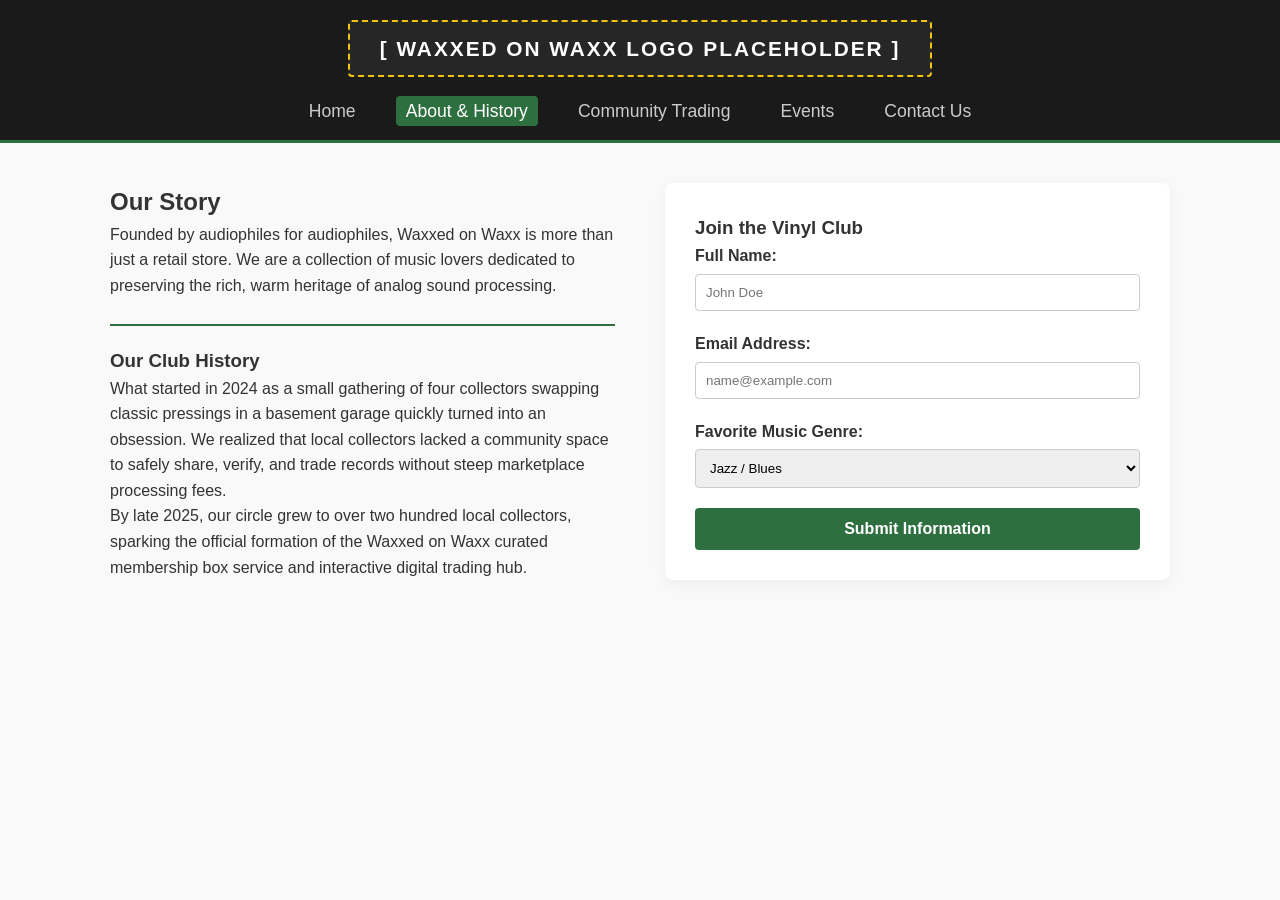
==== about.html @ bd1d2bb6 "added events, contact, trading, etc." ====
<!DOCTYPE html>
<html lang="en">
<head>
    <meta charset="UTF-8">
    <meta name="viewport" content="width=device-width, initial-scale=1.0">
    <title>About & History - Waxxed on Waxx</title>
    <link rel="stylesheet" href="style.css">
</head>
<body>

    <div class="logo-wrapper">
        <div class="logo-placeholder"><span>[ Waxxed on Waxx Logo Placeholder ]</span></div>
    </div>

    <nav class="navbar">
        <ul class="nav-links">
            <li><a href="index.html">Home</a></li>
            <li><a href="about.html" class="active">About & History</a></li>
            <li><a href="trading.html">Community Trading</a></li>
            <li><a href="events.html">Events</a></li>
            <li><a href="contact.html">Contact Us</a></li>
        </ul>
    </nav>

    <main class="container page-layout">
        <section class="about-content">
            <h2>Our Story</h2>
            <p>Founded by audiophiles for audiophiles, Waxxed on Waxx is more than just a retail store. We are a collection of music lovers dedicated to preserving the rich, warm heritage of analog sound processing.</p>
            
            <div class="history-block">
                <h3>Our Club History</h3>
                <p>What started in 2024 as a small gathering of four collectors swapping classic pressings in a basement garage quickly turned into an obsession. We realized that local collectors lacked a community space to safely share, verify, and trade records without steep marketplace processing fees.</p>
                <p>By late 2025, our circle grew to over two hundred local collectors, sparking the official formation of the Waxxed on Waxx curated membership box service and interactive digital trading hub.</p>
            </div>
        </section>

        <section class="form-container">
            <h3>Join the Vinyl Club</h3>
            <form id="clubForm">
                <div class="form-group">
                    <label for="fullName">Full Name:</label>
                    <input type="text" id="fullName" required placeholder="John Doe">
                </div>
                <div class="form-group">
                    <label for="emailAddress">Email Address:</label>
                    <input type="email" id="emailAddress" required placeholder="name@example.com">
                </div>
                <div class="form-group">
                    <label for="musicGenre">Favorite Music Genre:</label>
                    <select id="musicGenre">
                        <option value="jazz">Jazz / Blues</option>
                        <option value="rock">Classic / Indie Rock</option>
                        <option value="hiphop">Hip-Hop / R&B</option>
                        <option value="funk">Funk / Soul</option>
                    </select>
                </div>
                <button type="submit" class="submit-btn">Submit Information</button>
            </form>
            <div id="formFeedback" class="hidden-feedback"></div>
        </section>
    </main>

    <script src="script.js"></script>
</body>
</html>
---- style.css ----
/* ==========================================
   GLOBAL SETTINGS & BRAND PALETTE
   ========================================== */
:root {
    --primary-green: #2e6f40;       /* Rich Green Accent */
    --hover-yellow: #f1c40f;        /* Vibrant Yellow Hover Spark */
    --accent-red: #c0392b;          /* Crimson highlights */
    --dark-bg: #1a1a1a;             /* Record vinyl style slate dark gray */
    --light-bg: #f9f9f9;            /* Standard clean reading backing */
    --text-dark: #333333;
}

* {
    margin: 0;
    padding: 0;
    box-sizing: border-box;
    font-family: 'Segoe UI', Tahoma, Geneva, Verdana, sans-serif;
}

body {
    background-color: var(--light-bg);
    color: var(--text-dark);
    line-height: 1.6;
}

.container {
    max-width: 1100px;
    margin: 0 auto;
    padding: 40px 20px;
}

/* ==========================================
   NEW: TOP CENTRAL LOGO AREA
   ========================================== */
.logo-wrapper {
    background-color: var(--dark-bg);
    padding: 20px 20px 5px 20px;
    display: flex;
    justify-content: center; /* Forces logo center alignment */
    align-items: center;
}

.logo-placeholder {
    border: 2px dashed var(--hover-yellow); /* Visual box trace */
    padding: 10px 30px;
    background-color: #262626;
    color: white;
    font-weight: bold;
    font-size: 1.3rem;
    letter-spacing: 2px;
    border-radius: 4px;
    text-transform: uppercase;
}

/* ==========================================
   NAVIGATION BAR
   ========================================== */
.navbar {
    background-color: var(--dark-bg);
    display: flex;
    justify-content: center; /* Center navigation bar elements */
    align-items: center;
    padding: 15px 50px;
    position: sticky;
    top: 0;
    z-index: 1000;
    border-bottom: 3px solid var(--primary-green);
}

.nav-links {
    display: flex;
    list-style: none;
}

.nav-links li {
    margin: 0 15px;
}

.nav-links a {
    color: #cccccc;
    text-decoration: none;
    font-size: 1.1rem;
    font-weight: 500;
    padding: 5px 10px;
    transition: all 0.3s ease;
}

.nav-links a:hover {
    color: var(--hover-yellow);
    border-bottom: 2px solid var(--hover-yellow);
}

.nav-links a.active {
    color: white;
    background-color: var(--primary-green);
    border-radius: 4px;
}

/* ==========================================
   HERO & GRID CARDS
   ========================================== */
.hero-section {
    background-color: var(--primary-green);
    color: white;
    text-align: center;
    padding: 60px 20px;
}

.hero-section h1 { font-size: 3rem; margin-bottom: 10px; }
.subtitle { text-align: center; color: #666; margin-bottom: 30px; }

.vinyl-grid {
    display: grid;
    grid-template-columns: repeat(auto-fit, minmax(280px, 1fr));
    gap: 30px;
    margin-bottom: 40px;
}

.vinyl-card {
    background: white;
    border-radius: 8px;
    padding: 20px;
    text-align: center;
    box-shadow: 0 4px 15px rgba(0,0,0,0.05);
    transition: transform 0.2s ease;
    cursor: pointer;
}

.vinyl-card:hover { transform: translateY(-5px); border: 1px solid var(--primary-green); }
.album-art-placeholder { height: 150px; background-color: #eee; border-radius: 6px; display: flex; align-items: center; justify-content: center; font-size: 3rem; margin-bottom: 15px; }

.tag { display: inline-block; padding: 4px 10px; font-size: 0.8rem; font-weight: bold; border-radius: 20px; margin-top: 10px; color: white; }
.weekly-tag { background-color: var(--primary-green); }
.limited-tag { background-color: var(--hover-yellow); color: #333; }
.essential-tag { background-color: var(--accent-red); }

/* ==========================================
   NEW: AUTOMATIC SCROLLING IMAGE GALLERY
   ========================================== */
.gallery-section {
    margin: 50px 0;
    background: white;
    padding: 30px 20px;
    border-radius: 8px;
    box-shadow: 0 4px 15px rgba(0,0,0,0.02);
}

.gallery-wrapper {
    width: 100%;
    overflow: hidden; /* Clips elements spilling outside margins */
    border-left: 4px solid var(--primary-green);
    padding: 10px 0;
}

.gallery-scroll-container {
    display: flex;
    gap: 20px;
    width: max-content; /* Extends to match row child counts */
}

.gallery-item {
    width: 220px;
    text-align: center;
    background: var(--light-bg);
    padding: 15px;
    border-radius: 6px;
    border: 1px solid #eee;
}

.img-box {
    height: 130px;
    background: #e1e1e1;
    display: flex;
    align-items: center;
    justify-content: center;
    font-size: 2.5rem;
    border-radius: 4px;
    margin-bottom: 8px;
}

.gallery-item p { font-size: 0.85rem; font-weight: 600; color: #555; }

/* ==========================================
   NEW: INTERACTIVE ACCORDION FAQ STYLES
   ========================================== */
.faq-section {
    margin: 50px 0;
}

.faq-container {
    max-width: 800px;
    margin: 0 auto;
}

.faq-item {
    background: white;
    margin-bottom: 15px;
    border-radius: 6px;
    box-shadow: 0 2px 8px rgba(0,0,0,0.05);
    overflow: hidden;
}

.faq-question {
    width: 100%;
    text-align: left;
    background: none;
    border: none;
    padding: 20px;
    font-size: 1.1rem;
    font-weight: 600;
    cursor: pointer;
    color: var(--text-dark);
    display: flex;
    justify-content: space-between;
    transition: background-color 0.2s;
}

.faq-question:hover {
    background-color: #fcfcfc;
    color: var(--primary-green);
}

/* Base state for sliding containers: collapsed out of sight */
.faq-answer {
    max-height: 0;
    overflow: hidden;
    transition: max-height 0.3s ease-out; /* Controls slide acceleration */
    background: #fafafa;
    border-top: 0 solid #eee;
}

.faq-answer p {
    padding: 20px;
    color: #555;
    font-size: 1rem;
}

/* ==========================================
   NEW: COMMUNITY TRADING STRUCTURES
   ========================================== */
.post-trade-box {
    background: white;
    padding: 25px;
    border-radius: 8px;
    margin-bottom: 40px;
    border-top: 4px solid var(--hover-yellow);
    box-shadow: 0 4px 12px rgba(0,0,0,0.05);
}

.inline-form {
    display: flex;
    gap: 15px;
    margin-top: 15px;
    flex-wrap: wrap;
}

.inline-form input, .inline-form select {
    flex: 1;
    min-width: 180px;
    padding: 10px;
    border: 1px solid #ccc;
    border-radius: 4px;
}

.post-btn {
    background-color: var(--primary-green);
    color: white;
    border: none;
    padding: 10px 25px;
    font-weight: bold;
    border-radius: 4px;
    cursor: pointer;
}

.post-btn:hover { background-color: #1e4a2a; }

.trade-board-grid {
    display: grid;
    grid-template-columns: repeat(auto-fill, minmax(300px, 1fr));
    gap: 25px;
    margin-top: 20px;
}

.trade-card {
    background: white;
    padding: 20px;
    border-radius: 6px;
    border-left: 4px solid var(--accent-red);
    box-shadow: 0 2px 10px rgba(0,0,0,0.04);
}

.vinyl-disc-icon { font-size: 2rem; margin-bottom: 5px; }
.trade-card h4 { font-size: 1.2rem; }
.trade-card .artist { color: #666; font-style: italic; margin-bottom: 10px; }
.trade-meta { font-size: 0.85rem; margin-bottom: 15px; display: flex; flex-direction: column; }

.offer-btn {
    width: 100%;
    background: none;
    border: 1px solid var(--accent-red);
    color: var(--accent-red);
    padding: 8px;
    font-weight: bold;
    border-radius: 4px;
    cursor: pointer;
    transition: all 0.2s;
}

.offer-btn:hover {
    background-color: var(--accent-red);
    color: white;
}

/* ==========================================
   NEW: CONTACT & PLACEHOLDER ADDRESS ELEMENTS
   ========================================== */
.contact-grid {
    display: grid;
    grid-template-columns: 1fr 1fr;
    gap: 40px;
    margin-top: 20px;
}

.contact-card {
    background: white;
    padding: 30px;
    border-radius: 8px;
    box-shadow: 0 4px 15px rgba(0,0,0,0.05);
}

.address-placeholder {
    font-size: 1.1rem;
    background: #fffdf0;
    border: 1px dashed var(--hover-yellow);
    padding: 15px;
    border-radius: 6px;
    margin: 15px 0;
    font-family: monospace;
}

.social-block { margin-top: 30px; border-top: 1px solid #eee; padding-top: 20px; }
.social-buttons-row { display: flex; gap: 15px; margin-top: 10px; }

.social-btn {
    flex: 1;
    text-align: center;
    padding: 10px;
    border-radius: 4px;
    text-decoration: none;
    color: white;
    font-weight: bold;
    font-size: 0.9rem;
}

.fb-btn { background-color: #3b5998; }
.ig-btn { background-color: #e1306c; }

/* ==========================================
   ABOUT & INTERACTIVE FORMS
   ========================================== */
.page-layout { display: grid; grid-template-columns: 1fr 1fr; gap: 50px; }
.history-block { margin-top: 25px; border-top: 2px solid var(--primary-green); padding-top: 20px; }
.form-container { background: white; padding: 30px; border-radius: 8px; box-shadow: 0 4px 15px rgba(0,0,0,0.05); }
.form-group { margin-bottom: 20px; }
.form-group label { display: block; margin-bottom: 5px; font-weight: 600; }
.form-group input, .form-group select { width: 100%; padding: 10px; border: 1px solid #ccc; border-radius: 4px; }

.submit-btn { width: 100%; background-color: var(--primary-green); color: white; border: none; padding: 12px; font-size: 1rem; font-weight: bold; border-radius: 4px; cursor: pointer; }
.submit-btn:hover { background-color: #21512e; }
.hidden-feedback { display: none; margin-top: 15px; padding: 10px; text-align: center; border-radius: 4px; font-weight: bold; }

/* ==========================================
   EVENTS & FOOTERS
   ========================================== */
.event-item { display: flex; background: white; margin-bottom: 20px; border-radius: 8px; overflow: hidden; box-shadow: 0 2px 10px rgba(0,0,0,0.05); }
.event-date { background-color: var(--dark-bg); color: white; display: flex; flex-direction: column; align-items: center; justify-content: center; padding: 20px; min-width: 100px; text-align: center; }
.event-date .month { font-size: 0.9rem; font-weight: bold; }
.event-date .day { font-size: 1.8rem; font-weight: bold; color: var(--hover-yellow); }
.event-date.highlight-date { background-color: var(--accent-red); }
.event-details { padding: 20px; }

.main-footer {
    background-color: var(--dark-bg);
    color: white;
    text-align: center;
    padding: 30px 20px;
    margin-top: 60px;
    border-top: 3px solid var(--primary-green);
}

.main-footer .social-links { display: flex; justify-content: center; gap: 20px; margin-top: 10px; }
.social-icon { color: white; text-decoration: none; font-size: 0.9rem; border: 1px solid white; padding: 3px 12px; border-radius: 20px; }
.social-icon:hover { color: var(--hover-yellow); border-color: var(--hover-yellow); }
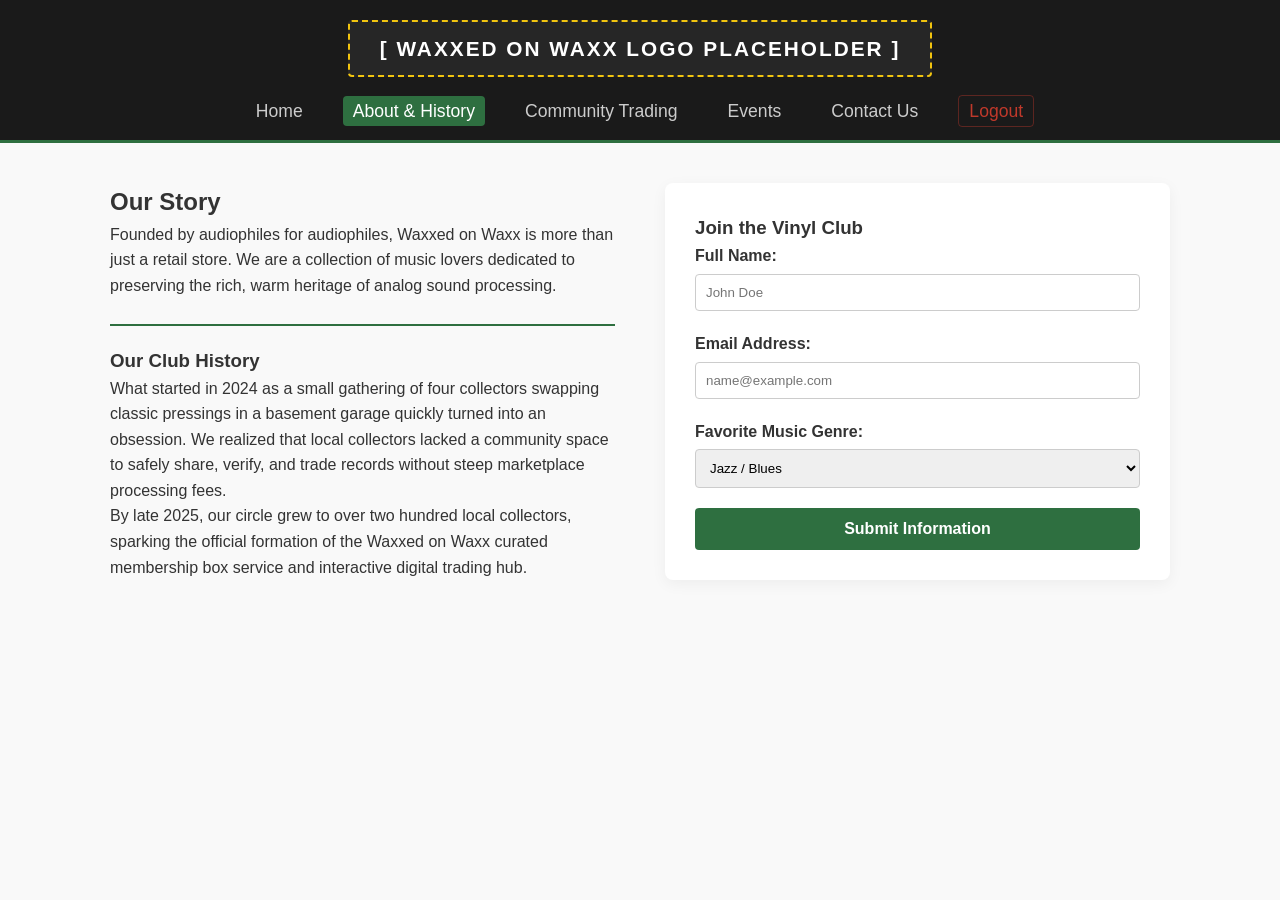
==== commit 381e8f5c: "login page" ====
--- a/about.html
+++ b/about.html
@@ -19,6 +19,7 @@
             <li><a href="trading.html">Community Trading</a></li>
             <li><a href="events.html">Events</a></li>
             <li><a href="contact.html">Contact Us</a></li>
+            <li><a href="login.html" class="logout-link">Logout</a></li>
         </ul>
     </nav>
 
--- a/style.css
+++ b/style.css
@@ -30,7 +30,7 @@
 }
 
 /* ==========================================
-   NEW: TOP CENTRAL LOGO AREA
+   TOP CENTRAL LOGO AREA
    ========================================== */
 .logo-wrapper {
     background-color: var(--dark-bg);
@@ -135,7 +135,7 @@
 .essential-tag { background-color: var(--accent-red); }
 
 /* ==========================================
-   NEW: AUTOMATIC SCROLLING IMAGE GALLERY
+   AUTOMATIC SCROLLING IMAGE GALLERY
    ========================================== */
 .gallery-section {
     margin: 50px 0;
@@ -181,7 +181,7 @@
 .gallery-item p { font-size: 0.85rem; font-weight: 600; color: #555; }
 
 /* ==========================================
-   NEW: INTERACTIVE ACCORDION FAQ STYLES
+   INTERACTIVE ACCORDION FAQ STYLES
    ========================================== */
 .faq-section {
     margin: 50px 0;
@@ -220,13 +220,11 @@
     color: var(--primary-green);
 }
 
-/* Base state for sliding containers: collapsed out of sight */
 .faq-answer {
     max-height: 0;
     overflow: hidden;
-    transition: max-height 0.3s ease-out; /* Controls slide acceleration */
+    transition: max-height 0.3s ease-out;
     background: #fafafa;
-    border-top: 0 solid #eee;
 }
 
 .faq-answer p {
@@ -236,7 +234,7 @@
 }
 
 /* ==========================================
-   NEW: COMMUNITY TRADING STRUCTURES
+   COMMUNITY TRADING STRUCTURES
    ========================================== */
 .post-trade-box {
     background: white;
@@ -312,7 +310,7 @@
 }
 
 /* ==========================================
-   NEW: CONTACT & PLACEHOLDER ADDRESS ELEMENTS
+   CONTACT & PLACEHOLDER ADDRESS ELEMENTS
    ========================================== */
 .contact-grid {
     display: grid;
@@ -390,4 +388,105 @@
 
 .main-footer .social-links { display: flex; justify-content: center; gap: 20px; margin-top: 10px; }
 .social-icon { color: white; text-decoration: none; font-size: 0.9rem; border: 1px solid white; padding: 3px 12px; border-radius: 20px; }
-.social-icon:hover { color: var(--hover-yellow); border-color: var(--hover-yellow); }+.social-icon:hover { color: var(--hover-yellow); border-color: var(--hover-yellow); }
+
+/* ==========================================
+   GATEWAY PORTAL & AUTHENTICATION STYLES
+   ========================================== */
+.gateway-body {
+    background-color: #111111; /* Sleek deep dark backing purely for access screen */
+    display: flex;
+    flex-direction: column;
+    min-height: 100vh;
+}
+
+.gateway-container {
+    flex: 1;
+    display: flex;
+    justify-content: center;
+    align-items: center;
+    padding: 20px;
+}
+
+.auth-card {
+    background: white;
+    width: 100%;
+    max-width: 450px;
+    padding: 40px 35px;
+    border-radius: 8px;
+    box-shadow: 0 10px 25px rgba(0, 0, 0, 0.3);
+    border-top: 5px solid var(--primary-green);
+}
+
+.auth-card h2 {
+    font-size: 1.6rem;
+    color: var(--dark-bg);
+    margin-bottom: 5px;
+    text-align: center;
+}
+
+.auth-subtitle {
+    text-align: center;
+    font-size: 0.9rem;
+    color: #666;
+    margin-bottom: 25px;
+}
+
+.radio-group {
+    display: flex;
+    justify-content: center;
+    gap: 25px;
+    margin-bottom: 20px;
+    background: #f0f0f0;
+    padding: 10px;
+    border-radius: 6px;
+}
+
+.radio-label {
+    font-weight: 600;
+    font-size: 0.95rem;
+    cursor: pointer;
+    display: flex;
+    align-items: center;
+    gap: 6px;
+}
+
+.checkbox-group {
+    margin: 15px 0 20px 0;
+}
+
+.checkbox-label {
+    font-size: 0.9rem;
+    color: #444;
+    cursor: pointer;
+    display: flex;
+    align-items: center;
+    gap: 8px;
+}
+
+.switch-auth-text {
+    text-align: center;
+    margin-top: 20px;
+    font-size: 0.9rem;
+    color: #555;
+}
+
+.switch-auth-text a {
+    color: var(--primary-green);
+    text-decoration: none;
+    font-weight: bold;
+}
+
+.switch-auth-text a:hover { text-decoration: underline; }
+.hidden-auth { display: none !important; }
+
+.logout-link {
+    color: var(--accent-red) !important;
+    border: 1px solid rgba(192, 57, 43, 0.4);
+    border-radius: 4px;
+}
+
+.logout-link:hover {
+    background-color: var(--accent-red);
+    color: white !important;
+}
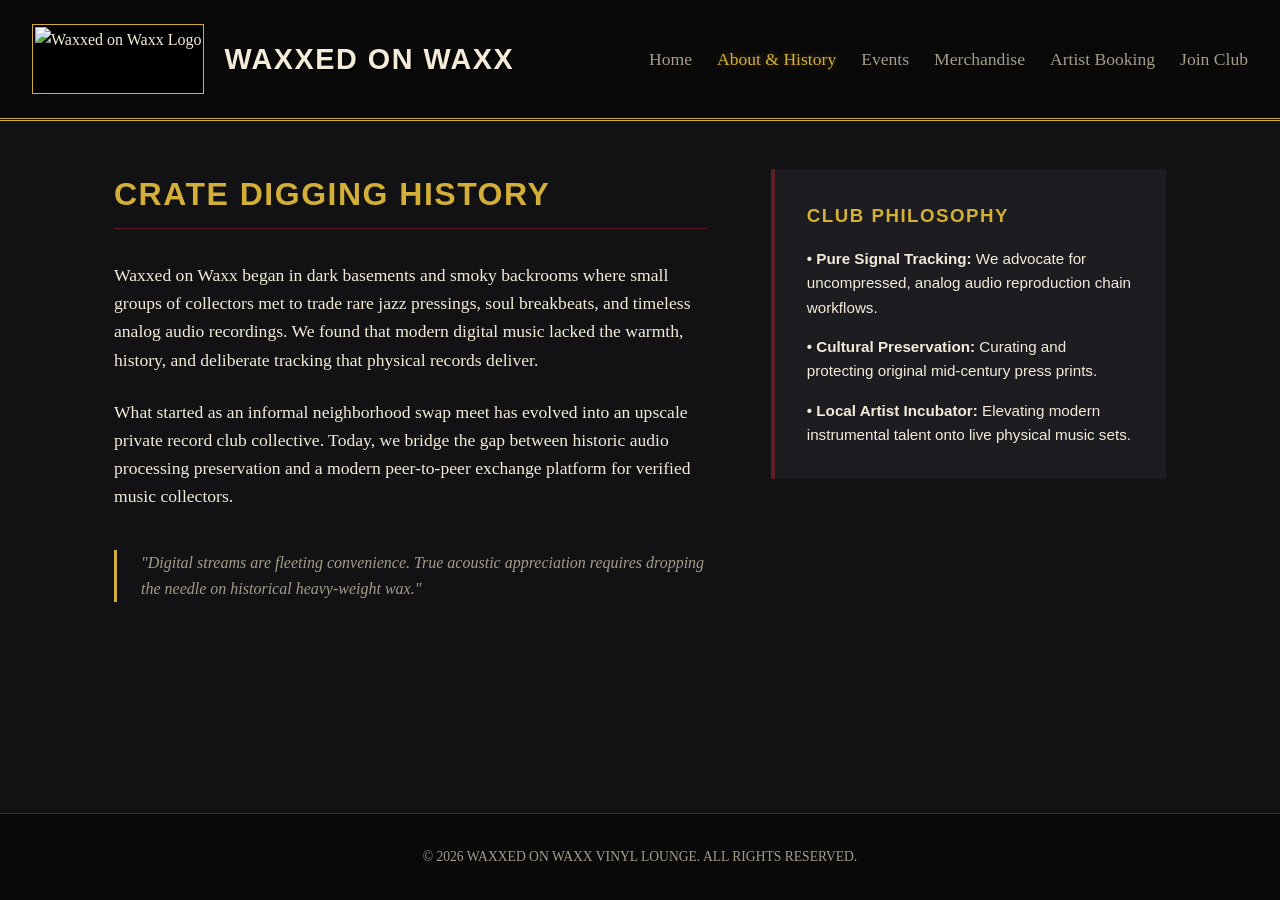
==== commit 5e434037: "site revamp with color change and booking/merch page" ====
--- a/about.html
+++ b/about.html
@@ -3,64 +3,57 @@
 <head>
     <meta charset="UTF-8">
     <meta name="viewport" content="width=device-width, initial-scale=1.0">
-    <title>About & History - Waxxed on Waxx</title>
+    <title>Waxxed on Waxx | Our Story</title>
     <link rel="stylesheet" href="style.css">
 </head>
 <body>
 
-    <div class="logo-wrapper">
-        <div class="logo-placeholder"><span>[ Waxxed on Waxx Logo Placeholder ]</span></div>
-    </div>
+    <header>
+        <div class="nav-brand">
+            <img src="images/Waxx_NoBG.png" alt="Waxxed on Waxx Logo" class="logo">
+            <h1>Waxxed on Waxx</h1>
+        </div>
+        <nav>
+            <ul>
+                <li><a href="index.html">Home</a></li>
+                <li><a href="about.html" class="active">About & History</a></li>
+                <li><a href="events.html">Events</a></li>
+                <li><a href="merchandise.html">Merchandise</a></li>
+                <li><a href="booking.html">Artist Booking</a></li>
+                <li><a href="alerts.html">Join Club</a></li>
+            </ul>
+        </nav>
+    </header>
 
-    <nav class="navbar">
-        <ul class="nav-links">
-            <li><a href="index.html">Home</a></li>
-            <li><a href="about.html" class="active">About & History</a></li>
-            <li><a href="trading.html">Community Trading</a></li>
-            <li><a href="events.html">Events</a></li>
-            <li><a href="contact.html">Contact Us</a></li>
-            <li><a href="login.html" class="logout-link">Logout</a></li>
-        </ul>
-    </nav>
+    <main>
+        <div class="about-layout">
+            <section class="narrative">
+                <h2>Crate Digging History</h2>
+                <p style="margin-bottom: 1.5rem; font-size: 1.1rem;">
+                    Waxxed on Waxx began in dark basements and smoky backrooms where small groups of collectors met to trade rare jazz pressings, soul breakbeats, and timeless analog audio recordings. We found that modern digital music lacked the warmth, history, and deliberate tracking that physical records deliver.
+                </p>
+                <p style="margin-bottom: 1.5rem; font-size: 1.1rem;">
+                    What started as an informal neighborhood swap meet has evolved into an upscale private record club collective. Today, we bridge the gap between historic audio processing preservation and a modern peer-to-peer exchange platform for verified music collectors.
+                </p>
+                <div style="border-left: 3px solid var(--brass-gold); padding-left: 1.5rem; margin: 2.5rem 0; font-style: italic; color: var(--muted-text);">
+                    "Digital streams are fleeting convenience. True acoustic appreciation requires dropping the needle on historical heavy-weight wax."
+                </div>
+            </section>
 
-    <main class="container page-layout">
-        <section class="about-content">
-            <h2>Our Story</h2>
-            <p>Founded by audiophiles for audiophiles, Waxxed on Waxx is more than just a retail store. We are a collection of music lovers dedicated to preserving the rich, warm heritage of analog sound processing.</p>
-            
-            <div class="history-block">
-                <h3>Our Club History</h3>
-                <p>What started in 2024 as a small gathering of four collectors swapping classic pressings in a basement garage quickly turned into an obsession. We realized that local collectors lacked a community space to safely share, verify, and trade records without steep marketplace processing fees.</p>
-                <p>By late 2025, our circle grew to over two hundred local collectors, sparking the official formation of the Waxxed on Waxx curated membership box service and interactive digital trading hub.</p>
-            </div>
-        </section>
-
-        <section class="form-container">
-            <h3>Join the Vinyl Club</h3>
-            <form id="clubForm">
-                <div class="form-group">
-                    <label for="fullName">Full Name:</label>
-                    <input type="text" id="fullName" required placeholder="John Doe">
-                </div>
-                <div class="form-group">
-                    <label for="emailAddress">Email Address:</label>
-                    <input type="email" id="emailAddress" required placeholder="name@example.com">
-                </div>
-                <div class="form-group">
-                    <label for="musicGenre">Favorite Music Genre:</label>
-                    <select id="musicGenre">
-                        <option value="jazz">Jazz / Blues</option>
-                        <option value="rock">Classic / Indie Rock</option>
-                        <option value="hiphop">Hip-Hop / R&B</option>
-                        <option value="funk">Funk / Soul</option>
-                    </select>
-                </div>
-                <button type="submit" class="submit-btn">Submit Information</button>
-            </form>
-            <div id="formFeedback" class="hidden-feedback"></div>
-        </section>
+            <aside style="background-color: var(--card-bg); padding: 2rem; border-left: 4px solid var(--velvet-burgundy);">
+                <h3 style="color: var(--brass-gold); margin-bottom: 1rem; text-transform: uppercase;">Club Philosophy</h3>
+                <ul style="list-style: none; display: flex; flex-direction: column; gap: 15px; font-family: sans-serif; font-size: 0.95rem;">
+                    <li><strong>• Pure Signal Tracking:</strong> We advocate for uncompressed, analog audio reproduction chain workflows.</li>
+                    <li><strong>• Cultural Preservation:</strong> Curating and protecting original mid-century press prints.</li>
+                    <li><strong>• Local Artist Incubator:</strong> Elevating modern instrumental talent onto live physical music sets.</li>
+                </ul>
+            </aside>
+        </div>
     </main>
 
-    <script src="script.js"></script>
+    <footer>
+        <p>&copy; 2026 WAXXED ON WAXX VINYL LOUNGE. ALL RIGHTS RESERVED.</p>
+    </footer>
+
 </body>
 </html>
--- a/style.css
+++ b/style.css
@@ -1,492 +1,261 @@
 /* ==========================================
-   GLOBAL SETTINGS & BRAND PALETTE
+   OLD SCHOOL JAZZ CLUB BRAND PALETTE & RESET
    ========================================== */
 :root {
-    --primary-green: #2e6f40;       /* Rich Green Accent */
-    --hover-yellow: #f1c40f;        /* Vibrant Yellow Hover Spark */
-    --accent-red: #c0392b;          /* Crimson highlights */
-    --dark-bg: #1a1a1a;             /* Record vinyl style slate dark gray */
-    --light-bg: #f9f9f9;            /* Standard clean reading backing */
-    --text-dark: #333333;
+    --lounge-black: #121214;       /* Smoky matte black background */
+    --velvet-burgundy: #5c1d24;    /* Deep booth velvet */
+    --brass-gold: #d4af37;         /* Warm incandescent brass */
+    --dim-gold: #aa841c;           /* Hover/active state gold */
+    --parchment-cream: #f4ebd9;    /* Vintage paper text color */
+    --muted-text: #a69c8a;         /* Dimly lit subtitle text */
+    --card-bg: #1c1c21;            /* Slightly lighter charcoal for contrast */
 }
 
 * {
+    box-sizing: border-box;
     margin: 0;
     padding: 0;
-    box-sizing: border-box;
-    font-family: 'Segoe UI', Tahoma, Geneva, Verdana, sans-serif;
 }
 
 body {
-    background-color: var(--light-bg);
-    color: var(--text-dark);
+    background-color: var(--lounge-black);
+    color: var(--parchment-cream);
+    font-family: 'Georgia', serif; /* Gives a classic, editorial feel */
     line-height: 1.6;
-}
-
-.container {
-    max-width: 1100px;
-    margin: 0 auto;
-    padding: 40px 20px;
-}
-
-/* ==========================================
-   TOP CENTRAL LOGO AREA
-   ========================================== */
-.logo-wrapper {
-    background-color: var(--dark-bg);
-    padding: 20px 20px 5px 20px;
-    display: flex;
-    justify-content: center; /* Forces logo center alignment */
+    display: flex;
+    flex-direction: column;
+    min-height: 100vh;
+}
+
+/* Heading Typography based on classic Blue Note jazz album designs */
+h1, h2, h3, h4, .nav-links a {
+    font-family: 'Impact', 'Arial Black', sans-serif;
+    text-transform: uppercase;
+    letter-spacing: 1.5px;
+}
+
+/* ==========================================
+   NAVIGATION HEADER ARCHITECTURE
+   ========================================== */
+header {
+    background-color: #09090a;
+    padding: 1.5rem 2rem;
+    display: flex;
+    justify-content: space-between;
     align-items: center;
-}
-
-.logo-placeholder {
-    border: 2px dashed var(--hover-yellow); /* Visual box trace */
-    padding: 10px 30px;
-    background-color: #262626;
-    color: white;
-    font-weight: bold;
-    font-size: 1.3rem;
-    letter-spacing: 2px;
-    border-radius: 4px;
-    text-transform: uppercase;
-}
-
-/* ==========================================
-   NAVIGATION BAR
-   ========================================== */
-.navbar {
-    background-color: var(--dark-bg);
-    display: flex;
-    justify-content: center; /* Center navigation bar elements */
+    border-bottom: 3px double var(--brass-gold);
+}
+
+.nav-brand {
+    display: flex;
     align-items: center;
-    padding: 15px 50px;
-    position: sticky;
-    top: 0;
-    z-index: 1000;
-    border-bottom: 3px solid var(--primary-green);
-}
-
-.nav-links {
+    gap: 20px;
+}
+
+.logo {
+    height: 70px;
+    width: auto;
+    border: 1px solid var(--brass-gold);
+    padding: 2px;
+    background-color: #000;
+}
+
+.nav-brand h1 {
+    font-size: 1.8rem;
+    color: var(--parchment-cream);
+    text-shadow: 2px 2px #000;
+}
+
+nav ul {
     display: flex;
     list-style: none;
-}
-
-.nav-links li {
-    margin: 0 15px;
-}
-
-.nav-links a {
-    color: #cccccc;
+    gap: 25px;
+}
+
+nav a {
+    color: var(--muted-text);
     text-decoration: none;
     font-size: 1.1rem;
-    font-weight: 500;
-    padding: 5px 10px;
-    transition: all 0.3s ease;
-}
-
-.nav-links a:hover {
-    color: var(--hover-yellow);
-    border-bottom: 2px solid var(--hover-yellow);
-}
-
-.nav-links a.active {
-    color: white;
-    background-color: var(--primary-green);
+    transition: color 0.3s, text-shadow 0.3s;
+}
+
+nav a:hover, nav a.active {
+    color: var(--brass-gold);
+    text-shadow: 0 0 8px rgba(212, 175, 55, 0.4);
+}
+
+/* ==========================================
+   MAIN STRUCTURAL CONTAINERS
+   ========================================== */
+main {
+    flex: 1;
+    max-width: 1100px;
+    width: 100%;
+    margin: 3rem auto;
+    padding: 0 1.5rem;
+}
+
+h2 {
+    color: var(--brass-gold);
+    font-size: 2rem;
+    margin-bottom: 2rem;
+    border-bottom: 1px solid var(--velvet-burgundy);
+    padding-bottom: 0.5rem;
+}
+
+/* ==========================================
+   INTERACTIVE GRID & CLUB CARD LAYOUTS
+   ========================================== */
+.grid {
+    display: grid;
+    grid-template-columns: repeat(auto-fit, minmax(300px, 1fr));
+    gap: 2.5rem;
+    margin-bottom: 3.5rem;
+}
+
+.card {
+    background: var(--card-bg);
+    padding: 2rem;
+    border: 1px solid #2d2d35;
     border-radius: 4px;
-}
-
-/* ==========================================
-   HERO & GRID CARDS
-   ========================================== */
-.hero-section {
-    background-color: var(--primary-green);
-    color: white;
+    box-shadow: 5px 5px 15px rgba(0,0,0,0.5);
+    border-top: 4px solid var(--velvet-burgundy);
+    transition: transform 0.3s, border-color 0.3s;
+}
+
+.card:hover {
+    transform: translateY(-3px);
+    border-color: var(--brass-gold);
+}
+
+.card h3 {
+    color: var(--parchment-cream);
+    font-size: 1.4rem;
+    margin-bottom: 0.5rem;
+}
+
+/* ==========================================
+   MERCHANDISE CARDS
+   ========================================== */
+.merch-card {
+    background: var(--card-bg);
+    border: 1px solid #2d2d35;
+    border-radius: 4px;
+    overflow: hidden;
+    padding: 1.5rem;
     text-align: center;
-    padding: 60px 20px;
-}
-
-.hero-section h1 { font-size: 3rem; margin-bottom: 10px; }
-.subtitle { text-align: center; color: #666; margin-bottom: 30px; }
-
-.vinyl-grid {
-    display: grid;
-    grid-template-columns: repeat(auto-fit, minmax(280px, 1fr));
-    gap: 30px;
-    margin-bottom: 40px;
-}
-
-.vinyl-card {
-    background: white;
-    border-radius: 8px;
-    padding: 20px;
-    text-align: center;
-    box-shadow: 0 4px 15px rgba(0,0,0,0.05);
-    transition: transform 0.2s ease;
-    cursor: pointer;
-}
-
-.vinyl-card:hover { transform: translateY(-5px); border: 1px solid var(--primary-green); }
-.album-art-placeholder { height: 150px; background-color: #eee; border-radius: 6px; display: flex; align-items: center; justify-content: center; font-size: 3rem; margin-bottom: 15px; }
-
-.tag { display: inline-block; padding: 4px 10px; font-size: 0.8rem; font-weight: bold; border-radius: 20px; margin-top: 10px; color: white; }
-.weekly-tag { background-color: var(--primary-green); }
-.limited-tag { background-color: var(--hover-yellow); color: #333; }
-.essential-tag { background-color: var(--accent-red); }
-
-/* ==========================================
-   AUTOMATIC SCROLLING IMAGE GALLERY
-   ========================================== */
-.gallery-section {
-    margin: 50px 0;
-    background: white;
-    padding: 30px 20px;
-    border-radius: 8px;
-    box-shadow: 0 4px 15px rgba(0,0,0,0.02);
-}
-
-.gallery-wrapper {
-    width: 100%;
-    overflow: hidden; /* Clips elements spilling outside margins */
-    border-left: 4px solid var(--primary-green);
-    padding: 10px 0;
-}
-
-.gallery-scroll-container {
-    display: flex;
-    gap: 20px;
-    width: max-content; /* Extends to match row child counts */
-}
-
-.gallery-item {
-    width: 220px;
-    text-align: center;
-    background: var(--light-bg);
-    padding: 15px;
-    border-radius: 6px;
-    border: 1px solid #eee;
-}
-
-.img-box {
-    height: 130px;
-    background: #e1e1e1;
+    display: flex;
+    flex-direction: column;
+    justify-content: space-between;
+    box-shadow: 5px 5px 15px rgba(0,0,0,0.4);
+}
+
+.merch-placeholder {
+    background-color: #121214;
+    height: 220px;
     display: flex;
     align-items: center;
     justify-content: center;
-    font-size: 2.5rem;
+    color: var(--muted-text);
+    font-style: italic;
+    margin-bottom: 1.5rem;
+    border: 1px dashed var(--velvet-burgundy);
+}
+
+.price {
+    font-family: 'Impact', sans-serif;
+    font-size: 1.5rem;
+    color: var(--brass-gold);
+    margin: 1rem 0;
+}
+
+/* ==========================================
+   VINTAGE LOUNGE FORM ELEMENTS
+   ========================================== */
+.form-container {
+    background-color: var(--card-bg);
+    padding: 3rem;
     border-radius: 4px;
-    margin-bottom: 8px;
-}
-
-.gallery-item p { font-size: 0.85rem; font-weight: 600; color: #555; }
-
-/* ==========================================
-   INTERACTIVE ACCORDION FAQ STYLES
-   ========================================== */
-.faq-section {
-    margin: 50px 0;
-}
-
-.faq-container {
-    max-width: 800px;
-    margin: 0 auto;
-}
-
-.faq-item {
-    background: white;
-    margin-bottom: 15px;
-    border-radius: 6px;
-    box-shadow: 0 2px 8px rgba(0,0,0,0.05);
-    overflow: hidden;
-}
-
-.faq-question {
+    border: 1px solid #2d2d35;
+    box-shadow: 0 10px 30px rgba(0,0,0,0.6);
+}
+
+.form-group {
+    margin-bottom: 1.75rem;
+}
+
+.form-group label {
+    display: block;
+    margin-bottom: 0.6rem;
+    font-weight: bold;
+    color: var(--parchment-cream);
+    text-transform: uppercase;
+    font-size: 0.9rem;
+    letter-spacing: 1px;
+}
+
+.form-group input, 
+.form-group textarea, 
+.form-group select {
     width: 100%;
-    text-align: left;
-    background: none;
-    border: none;
-    padding: 20px;
+    padding: 0.9rem;
+    background-color: var(--lounge-black);
+    border: 1px solid #3e3e4a;
+    border-radius: 2px;
+    color: var(--parchment-cream);
+    font-family: sans-serif;
+    font-size: 1rem;
+    transition: border-color 0.3s;
+}
+
+.form-group input:focus, 
+.form-group textarea:focus, 
+.form-group select:focus {
+    outline: none;
+    border-color: var(--brass-gold);
+}
+
+button.btn {
+    background-color: var(--velvet-burgundy);
+    color: var(--parchment-cream);
+    padding: 1rem 2rem;
+    border: 1px solid var(--brass-gold);
+    font-family: 'Impact', sans-serif;
     font-size: 1.1rem;
-    font-weight: 600;
+    text-transform: uppercase;
+    letter-spacing: 1px;
     cursor: pointer;
-    color: var(--text-dark);
-    display: flex;
-    justify-content: space-between;
-    transition: background-color 0.2s;
-}
-
-.faq-question:hover {
-    background-color: #fcfcfc;
-    color: var(--primary-green);
-}
-
-.faq-answer {
-    max-height: 0;
-    overflow: hidden;
-    transition: max-height 0.3s ease-out;
-    background: #fafafa;
-}
-
-.faq-answer p {
-    padding: 20px;
-    color: #555;
-    font-size: 1rem;
-}
-
-/* ==========================================
-   COMMUNITY TRADING STRUCTURES
-   ========================================== */
-.post-trade-box {
-    background: white;
-    padding: 25px;
-    border-radius: 8px;
-    margin-bottom: 40px;
-    border-top: 4px solid var(--hover-yellow);
-    box-shadow: 0 4px 12px rgba(0,0,0,0.05);
-}
-
-.inline-form {
-    display: flex;
-    gap: 15px;
-    margin-top: 15px;
-    flex-wrap: wrap;
-}
-
-.inline-form input, .inline-form select {
-    flex: 1;
-    min-width: 180px;
-    padding: 10px;
-    border: 1px solid #ccc;
-    border-radius: 4px;
-}
-
-.post-btn {
-    background-color: var(--primary-green);
-    color: white;
-    border: none;
-    padding: 10px 25px;
-    font-weight: bold;
-    border-radius: 4px;
-    cursor: pointer;
-}
-
-.post-btn:hover { background-color: #1e4a2a; }
-
-.trade-board-grid {
+    width: 100%;
+    transition: background-color 0.3s, color 0.3s;
+}
+
+button.btn:hover {
+    background-color: var(--brass-gold);
+    color: var(--lounge-black);
+}
+
+/* Split screen layout for About page */
+.about-layout {
     display: grid;
-    grid-template-columns: repeat(auto-fill, minmax(300px, 1fr));
-    gap: 25px;
-    margin-top: 20px;
-}
-
-.trade-card {
-    background: white;
-    padding: 20px;
-    border-radius: 6px;
-    border-left: 4px solid var(--accent-red);
-    box-shadow: 0 2px 10px rgba(0,0,0,0.04);
-}
-
-.vinyl-disc-icon { font-size: 2rem; margin-bottom: 5px; }
-.trade-card h4 { font-size: 1.2rem; }
-.trade-card .artist { color: #666; font-style: italic; margin-bottom: 10px; }
-.trade-meta { font-size: 0.85rem; margin-bottom: 15px; display: flex; flex-direction: column; }
-
-.offer-btn {
-    width: 100%;
-    background: none;
-    border: 1px solid var(--accent-red);
-    color: var(--accent-red);
-    padding: 8px;
-    font-weight: bold;
-    border-radius: 4px;
-    cursor: pointer;
-    transition: all 0.2s;
-}
-
-.offer-btn:hover {
-    background-color: var(--accent-red);
-    color: white;
-}
-
-/* ==========================================
-   CONTACT & PLACEHOLDER ADDRESS ELEMENTS
-   ========================================== */
-.contact-grid {
-    display: grid;
-    grid-template-columns: 1fr 1fr;
-    gap: 40px;
-    margin-top: 20px;
-}
-
-.contact-card {
-    background: white;
-    padding: 30px;
-    border-radius: 8px;
-    box-shadow: 0 4px 15px rgba(0,0,0,0.05);
-}
-
-.address-placeholder {
-    font-size: 1.1rem;
-    background: #fffdf0;
-    border: 1px dashed var(--hover-yellow);
-    padding: 15px;
-    border-radius: 6px;
-    margin: 15px 0;
-    font-family: monospace;
-}
-
-.social-block { margin-top: 30px; border-top: 1px solid #eee; padding-top: 20px; }
-.social-buttons-row { display: flex; gap: 15px; margin-top: 10px; }
-
-.social-btn {
-    flex: 1;
+    grid-template-columns: 1.2fr 0.8fr;
+    gap: 4rem;
+    align-items: start;
+}
+
+@media (max-width: 850px) {
+    .about-layout {
+        grid-template-columns: 1fr;
+        gap: 2rem;
+    }
+}
+
+/* ==========================================
+   FOOTER SECTION
+   ========================================== */
+footer {
+    background-color: #09090a;
+    color: var(--muted-text);
     text-align: center;
-    padding: 10px;
-    border-radius: 4px;
-    text-decoration: none;
-    color: white;
-    font-weight: bold;
-    font-size: 0.9rem;
-}
-
-.fb-btn { background-color: #3b5998; }
-.ig-btn { background-color: #e1306c; }
-
-/* ==========================================
-   ABOUT & INTERACTIVE FORMS
-   ========================================== */
-.page-layout { display: grid; grid-template-columns: 1fr 1fr; gap: 50px; }
-.history-block { margin-top: 25px; border-top: 2px solid var(--primary-green); padding-top: 20px; }
-.form-container { background: white; padding: 30px; border-radius: 8px; box-shadow: 0 4px 15px rgba(0,0,0,0.05); }
-.form-group { margin-bottom: 20px; }
-.form-group label { display: block; margin-bottom: 5px; font-weight: 600; }
-.form-group input, .form-group select { width: 100%; padding: 10px; border: 1px solid #ccc; border-radius: 4px; }
-
-.submit-btn { width: 100%; background-color: var(--primary-green); color: white; border: none; padding: 12px; font-size: 1rem; font-weight: bold; border-radius: 4px; cursor: pointer; }
-.submit-btn:hover { background-color: #21512e; }
-.hidden-feedback { display: none; margin-top: 15px; padding: 10px; text-align: center; border-radius: 4px; font-weight: bold; }
-
-/* ==========================================
-   EVENTS & FOOTERS
-   ========================================== */
-.event-item { display: flex; background: white; margin-bottom: 20px; border-radius: 8px; overflow: hidden; box-shadow: 0 2px 10px rgba(0,0,0,0.05); }
-.event-date { background-color: var(--dark-bg); color: white; display: flex; flex-direction: column; align-items: center; justify-content: center; padding: 20px; min-width: 100px; text-align: center; }
-.event-date .month { font-size: 0.9rem; font-weight: bold; }
-.event-date .day { font-size: 1.8rem; font-weight: bold; color: var(--hover-yellow); }
-.event-date.highlight-date { background-color: var(--accent-red); }
-.event-details { padding: 20px; }
-
-.main-footer {
-    background-color: var(--dark-bg);
-    color: white;
-    text-align: center;
-    padding: 30px 20px;
-    margin-top: 60px;
-    border-top: 3px solid var(--primary-green);
-}
-
-.main-footer .social-links { display: flex; justify-content: center; gap: 20px; margin-top: 10px; }
-.social-icon { color: white; text-decoration: none; font-size: 0.9rem; border: 1px solid white; padding: 3px 12px; border-radius: 20px; }
-.social-icon:hover { color: var(--hover-yellow); border-color: var(--hover-yellow); }
-
-/* ==========================================
-   GATEWAY PORTAL & AUTHENTICATION STYLES
-   ========================================== */
-.gateway-body {
-    background-color: #111111; /* Sleek deep dark backing purely for access screen */
-    display: flex;
-    flex-direction: column;
-    min-height: 100vh;
-}
-
-.gateway-container {
-    flex: 1;
-    display: flex;
-    justify-content: center;
-    align-items: center;
-    padding: 20px;
-}
-
-.auth-card {
-    background: white;
-    width: 100%;
-    max-width: 450px;
-    padding: 40px 35px;
-    border-radius: 8px;
-    box-shadow: 0 10px 25px rgba(0, 0, 0, 0.3);
-    border-top: 5px solid var(--primary-green);
-}
-
-.auth-card h2 {
-    font-size: 1.6rem;
-    color: var(--dark-bg);
-    margin-bottom: 5px;
-    text-align: center;
-}
-
-.auth-subtitle {
-    text-align: center;
-    font-size: 0.9rem;
-    color: #666;
-    margin-bottom: 25px;
-}
-
-.radio-group {
-    display: flex;
-    justify-content: center;
-    gap: 25px;
-    margin-bottom: 20px;
-    background: #f0f0f0;
-    padding: 10px;
-    border-radius: 6px;
-}
-
-.radio-label {
-    font-weight: 600;
-    font-size: 0.95rem;
-    cursor: pointer;
-    display: flex;
-    align-items: center;
-    gap: 6px;
-}
-
-.checkbox-group {
-    margin: 15px 0 20px 0;
-}
-
-.checkbox-label {
-    font-size: 0.9rem;
-    color: #444;
-    cursor: pointer;
-    display: flex;
-    align-items: center;
-    gap: 8px;
-}
-
-.switch-auth-text {
-    text-align: center;
-    margin-top: 20px;
-    font-size: 0.9rem;
-    color: #555;
-}
-
-.switch-auth-text a {
-    color: var(--primary-green);
-    text-decoration: none;
-    font-weight: bold;
-}
-
-.switch-auth-text a:hover { text-decoration: underline; }
-.hidden-auth { display: none !important; }
-
-.logout-link {
-    color: var(--accent-red) !important;
-    border: 1px solid rgba(192, 57, 43, 0.4);
-    border-radius: 4px;
-}
-
-.logout-link:hover {
-    background-color: var(--accent-red);
-    color: white !important;
-}+    padding: 2rem;
+    font-size: 0.85rem;
+    border-top: 1px solid #2d2d35;
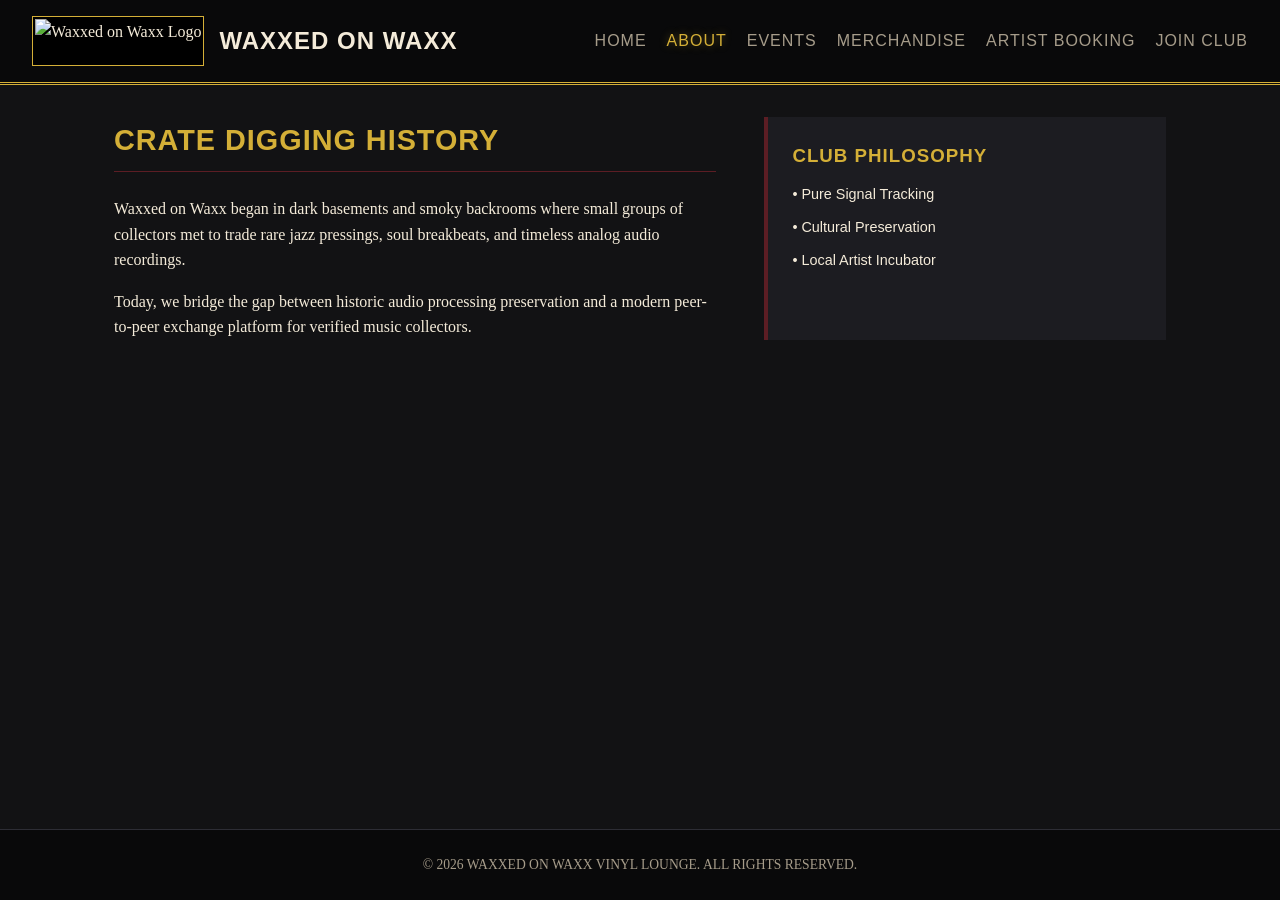
==== commit 07af48b0: "calculator" ====
--- a/about.html
+++ b/about.html
@@ -3,7 +3,7 @@
 <head>
     <meta charset="UTF-8">
     <meta name="viewport" content="width=device-width, initial-scale=1.0">
-    <title>Waxxed on Waxx | Our Story</title>
+    <title>Waxxed on Waxx | About</title>
     <link rel="stylesheet" href="style.css">
 </head>
 <body>
@@ -16,7 +16,7 @@
         <nav>
             <ul>
                 <li><a href="index.html">Home</a></li>
-                <li><a href="about.html" class="active">About & History</a></li>
+                <li><a href="about.html" class="active">About</a></li>
                 <li><a href="events.html">Events</a></li>
                 <li><a href="merchandise.html">Merchandise</a></li>
                 <li><a href="booking.html">Artist Booking</a></li>
@@ -29,23 +29,20 @@
         <div class="about-layout">
             <section class="narrative">
                 <h2>Crate Digging History</h2>
-                <p style="margin-bottom: 1.5rem; font-size: 1.1rem;">
-                    Waxxed on Waxx began in dark basements and smoky backrooms where small groups of collectors met to trade rare jazz pressings, soul breakbeats, and timeless analog audio recordings. We found that modern digital music lacked the warmth, history, and deliberate tracking that physical records deliver.
+                <p style="margin-bottom: 1rem;">
+                    Waxxed on Waxx began in dark basements and smoky backrooms where small groups of collectors met to trade rare jazz pressings, soul breakbeats, and timeless analog audio recordings.
                 </p>
-                <p style="margin-bottom: 1.5rem; font-size: 1.1rem;">
-                    What started as an informal neighborhood swap meet has evolved into an upscale private record club collective. Today, we bridge the gap between historic audio processing preservation and a modern peer-to-peer exchange platform for verified music collectors.
+                <p>
+                    Today, we bridge the gap between historic audio processing preservation and a modern peer-to-peer exchange platform for verified music collectors.
                 </p>
-                <div style="border-left: 3px solid var(--brass-gold); padding-left: 1.5rem; margin: 2.5rem 0; font-style: italic; color: var(--muted-text);">
-                    "Digital streams are fleeting convenience. True acoustic appreciation requires dropping the needle on historical heavy-weight wax."
-                </div>
             </section>
 
-            <aside style="background-color: var(--card-bg); padding: 2rem; border-left: 4px solid var(--velvet-burgundy);">
-                <h3 style="color: var(--brass-gold); margin-bottom: 1rem; text-transform: uppercase;">Club Philosophy</h3>
-                <ul style="list-style: none; display: flex; flex-direction: column; gap: 15px; font-family: sans-serif; font-size: 0.95rem;">
-                    <li><strong>• Pure Signal Tracking:</strong> We advocate for uncompressed, analog audio reproduction chain workflows.</li>
-                    <li><strong>• Cultural Preservation:</strong> Curating and protecting original mid-century press prints.</li>
-                    <li><strong>• Local Artist Incubator:</strong> Elevating modern instrumental talent onto live physical music sets.</li>
+            <aside style="background-color: var(--card-bg); padding: 1.5rem; border-left: 4px solid var(--velvet-burgundy);">
+                <h3 style="color: var(--brass-gold); margin-bottom: 0.75rem;">Club Philosophy</h3>
+                <ul style="list-style: none; display: flex; flex-direction: column; gap: 10px; font-family: sans-serif; font-size: 0.9rem;">
+                    <li>• Pure Signal Tracking</li>
+                    <li>• Cultural Preservation</li>
+                    <li>• Local Artist Incubator</li>
                 </ul>
             </aside>
         </div>
--- a/style.css
+++ b/style.css
@@ -8,7 +8,7 @@
     --dim-gold: #aa841c;           /* Hover/active state gold */
     --parchment-cream: #f4ebd9;    /* Vintage paper text color */
     --muted-text: #a69c8a;         /* Dimly lit subtitle text */
-    --card-bg: #1c1c21;            /* Slightly lighter charcoal for contrast */
+    --card-bg: #1c1c21;            /* Lighter charcoal for card containers */
 }
 
 * {
@@ -20,26 +20,26 @@
 body {
     background-color: var(--lounge-black);
     color: var(--parchment-cream);
-    font-family: 'Georgia', serif; /* Gives a classic, editorial feel */
+    font-family: 'Georgia', serif;
     line-height: 1.6;
     display: flex;
     flex-direction: column;
     min-height: 100vh;
 }
 
-/* Heading Typography based on classic Blue Note jazz album designs */
-h1, h2, h3, h4, .nav-links a {
+/* Typography based on classic jazz album covers */
+h1, h2, h3, h4, nav a {
     font-family: 'Impact', 'Arial Black', sans-serif;
     text-transform: uppercase;
-    letter-spacing: 1.5px;
-}
-
-/* ==========================================
-   NAVIGATION HEADER ARCHITECTURE
+    letter-spacing: 1px;
+}
+
+/* ==========================================
+   GLOBAL TOP NAVIGATION BAR (UNIFORM ON ALL PAGES)
    ========================================== */
 header {
     background-color: #09090a;
-    padding: 1.5rem 2rem;
+    padding: 1rem 2rem;
     display: flex;
     justify-content: space-between;
     align-items: center;
@@ -49,11 +49,12 @@
 .nav-brand {
     display: flex;
     align-items: center;
-    gap: 20px;
-}
-
+    gap: 15px;
+}
+
+/* Kept header logo neat and proportional */
 .logo {
-    height: 70px;
+    height: 50px;
     width: auto;
     border: 1px solid var(--brass-gold);
     padding: 2px;
@@ -61,21 +62,20 @@
 }
 
 .nav-brand h1 {
-    font-size: 1.8rem;
-    color: var(--parchment-cream);
-    text-shadow: 2px 2px #000;
+    font-size: 1.5rem;
+    color: var(--parchment-cream);
 }
 
 nav ul {
     display: flex;
     list-style: none;
-    gap: 25px;
+    gap: 20px;
 }
 
 nav a {
     color: var(--muted-text);
     text-decoration: none;
-    font-size: 1.1rem;
+    font-size: 1rem;
     transition: color 0.3s, text-shadow 0.3s;
 }
 
@@ -85,112 +85,67 @@
 }
 
 /* ==========================================
-   MAIN STRUCTURAL CONTAINERS
+   MAIN CONTAINERS & GLOBAL GRID ELEMENTS
    ========================================== */
 main {
     flex: 1;
     max-width: 1100px;
     width: 100%;
-    margin: 3rem auto;
+    margin: 2rem auto;
     padding: 0 1.5rem;
 }
 
 h2 {
     color: var(--brass-gold);
-    font-size: 2rem;
-    margin-bottom: 2rem;
+    font-size: 1.8rem;
+    margin-bottom: 1.5rem;
     border-bottom: 1px solid var(--velvet-burgundy);
     padding-bottom: 0.5rem;
 }
 
-/* ==========================================
-   INTERACTIVE GRID & CLUB CARD LAYOUTS
-   ========================================== */
 .grid {
     display: grid;
     grid-template-columns: repeat(auto-fit, minmax(300px, 1fr));
-    gap: 2.5rem;
-    margin-bottom: 3.5rem;
+    gap: 2rem;
+    margin-bottom: 3rem;
 }
 
 .card {
     background: var(--card-bg);
-    padding: 2rem;
+    padding: 1.5rem;
     border: 1px solid #2d2d35;
     border-radius: 4px;
     box-shadow: 5px 5px 15px rgba(0,0,0,0.5);
     border-top: 4px solid var(--velvet-burgundy);
-    transition: transform 0.3s, border-color 0.3s;
-}
-
-.card:hover {
-    transform: translateY(-3px);
-    border-color: var(--brass-gold);
 }
 
 .card h3 {
     color: var(--parchment-cream);
-    font-size: 1.4rem;
+    font-size: 1.25rem;
     margin-bottom: 0.5rem;
 }
 
 /* ==========================================
-   MERCHANDISE CARDS
-   ========================================== */
-.merch-card {
-    background: var(--card-bg);
-    border: 1px solid #2d2d35;
-    border-radius: 4px;
-    overflow: hidden;
-    padding: 1.5rem;
-    text-align: center;
-    display: flex;
-    flex-direction: column;
-    justify-content: space-between;
-    box-shadow: 5px 5px 15px rgba(0,0,0,0.4);
-}
-
-.merch-placeholder {
-    background-color: #121214;
-    height: 220px;
-    display: flex;
-    align-items: center;
-    justify-content: center;
-    color: var(--muted-text);
-    font-style: italic;
-    margin-bottom: 1.5rem;
-    border: 1px dashed var(--velvet-burgundy);
-}
-
-.price {
-    font-family: 'Impact', sans-serif;
-    font-size: 1.5rem;
-    color: var(--brass-gold);
-    margin: 1rem 0;
-}
-
-/* ==========================================
-   VINTAGE LOUNGE FORM ELEMENTS
+   FORMS & LAYOUTS (ABOUT, BOOKING, ALERTS)
    ========================================== */
 .form-container {
     background-color: var(--card-bg);
-    padding: 3rem;
+    padding: 2rem;
     border-radius: 4px;
     border: 1px solid #2d2d35;
     box-shadow: 0 10px 30px rgba(0,0,0,0.6);
 }
 
 .form-group {
-    margin-bottom: 1.75rem;
+    margin-bottom: 1.5rem;
 }
 
 .form-group label {
     display: block;
-    margin-bottom: 0.6rem;
-    font-weight: bold;
+    margin-bottom: 0.5rem;
     color: var(--parchment-cream);
     text-transform: uppercase;
-    font-size: 0.9rem;
+    font-size: 0.85rem;
     letter-spacing: 1px;
 }
 
@@ -198,19 +153,16 @@
 .form-group textarea, 
 .form-group select {
     width: 100%;
-    padding: 0.9rem;
+    padding: 0.8rem;
     background-color: var(--lounge-black);
     border: 1px solid #3e3e4a;
     border-radius: 2px;
     color: var(--parchment-cream);
     font-family: sans-serif;
     font-size: 1rem;
-    transition: border-color 0.3s;
-}
-
-.form-group input:focus, 
-.form-group textarea:focus, 
-.form-group select:focus {
+}
+
+.form-group input:focus, .form-group textarea:focus {
     outline: none;
     border-color: var(--brass-gold);
 }
@@ -218,12 +170,11 @@
 button.btn {
     background-color: var(--velvet-burgundy);
     color: var(--parchment-cream);
-    padding: 1rem 2rem;
+    padding: 0.8rem 1.5rem;
     border: 1px solid var(--brass-gold);
     font-family: 'Impact', sans-serif;
     font-size: 1.1rem;
     text-transform: uppercase;
-    letter-spacing: 1px;
     cursor: pointer;
     width: 100%;
     transition: background-color 0.3s, color 0.3s;
@@ -234,28 +185,141 @@
     color: var(--lounge-black);
 }
 
-/* Split screen layout for About page */
 .about-layout {
     display: grid;
     grid-template-columns: 1.2fr 0.8fr;
-    gap: 4rem;
-    align-items: start;
-}
-
-@media (max-width: 850px) {
-    .about-layout {
-        grid-template-columns: 1fr;
-        gap: 2rem;
-    }
-}
-
-/* ==========================================
-   FOOTER SECTION
-   ========================================== */
+    gap: 3rem;
+}
+
+/* Merchandise Layout adjustments */
+.merch-card {
+    background: var(--card-bg);
+    border: 1px solid #2d2d35;
+    padding: 1.5rem;
+    text-align: center;
+    display: flex;
+    flex-direction: column;
+    justify-content: space-between;
+}
+
+.merch-placeholder {
+    background-color: #121214;
+    height: 180px;
+    display: flex;
+    align-items: center;
+    justify-content: center;
+    color: var(--muted-text);
+    font-style: italic;
+    margin-bottom: 1rem;
+    border: 1px dashed var(--velvet-burgundy);
+}
+
+.price {
+    font-family: 'Impact', sans-serif;
+    font-size: 1.4rem;
+    color: var(--brass-gold);
+    margin: 0.5rem 0 1rem 0;
+}
+
+/* ==========================================
+   HOMEPAGE CENTRAL LOGO (HALF SIZE)
+   ========================================== */
+.hero-section {
+    text-align: center; 
+    padding: 3rem 1rem; 
+    background: radial-gradient(circle, #1a1a22 0%, var(--lounge-black) 70%); 
+    border-radius: 8px;
+}
+
+.home-logo-accent {
+    max-width: 160px; /* Cut completely in half to keep it from overtaking pages */
+    width: 100%; 
+    border: 2px solid var(--brass-gold); 
+    box-shadow: 0px 10px 25px rgba(0,0,0,0.6);
+    margin-top: 1.5rem;
+}
+
+/* ==========================================
+   HIGH-CONTRAST PORTAL LOGIN STYLES (ISOLATED BACKGROUND)
+   ========================================== */
+.login-body {
+    display: flex;
+    justify-content: center;
+    align-items: center;
+    min-height: 100vh;
+    background: radial-gradient(circle, #1a1a22 0%, #121214 80%) !important; 
+    background-color: #121214 !important;
+}
+
+.login-wrapper {
+    max-width: 400px;
+    width: 100%;
+    text-align: center;
+}
+
+.login-logo-container {
+    margin-bottom: 1.5rem;
+}
+
+.login-logo-clean {
+    height: 65px;
+    width: auto;
+    border: 1px solid var(--brass-gold);
+    background-color: #000;
+}
+
+.login-container {
+    background-color: #ffffff; /* Crisp White Container Box */
+    padding: 2.5rem 2rem;
+    border-radius: 6px;
+    box-shadow: 0 20px 40px rgba(0,0,0,0.6);
+    border-top: 5px solid var(--velvet-burgundy);
+    text-align: left;
+}
+
+.login-container h2 {
+    color: #121214; 
+    text-align: center;
+    border: none;
+    margin-bottom: 1.5rem;
+}
+
+.login-container .form-group label { color: #2d2d35; }
+.login-container .form-group input {
+    background-color: #f8f9fa;
+    border: 1px solid #cccccc;
+    color: #121214;
+}
+
+.form-group-inline { display: flex; gap: 20px; margin: 0.5rem 0 1.5rem 0; }
+.inline-label {
+    display: flex;
+    align-items: center;
+    font-family: sans-serif;
+    font-size: 0.9rem;
+    color: #33333a;
+    cursor: pointer;
+}
+.inline-label input { width: auto !important; margin-right: 8px; accent-color: var(--velvet-burgundy); }
+
+.login-utilities {
+    display: flex;
+    justify-content: space-between;
+    margin-top: 1.5rem;
+    font-family: sans-serif;
+    font-size: 0.85rem;
+    border-top: 1px solid #eeeeee;
+    padding-top: 1rem;
+}
+.login-utilities a { color: #666670; text-decoration: none; }
+.login-utilities a:hover { color: var(--velvet-burgundy); text-decoration: underline; }
+
 footer {
     background-color: #09090a;
     color: var(--muted-text);
     text-align: center;
-    padding: 2rem;
+    padding: 1.5rem;
     font-size: 0.85rem;
-    border-top: 1px solid #2d2d35;+    border-top: 1px solid #2d2d35;
+    margin-top: auto;
+}
